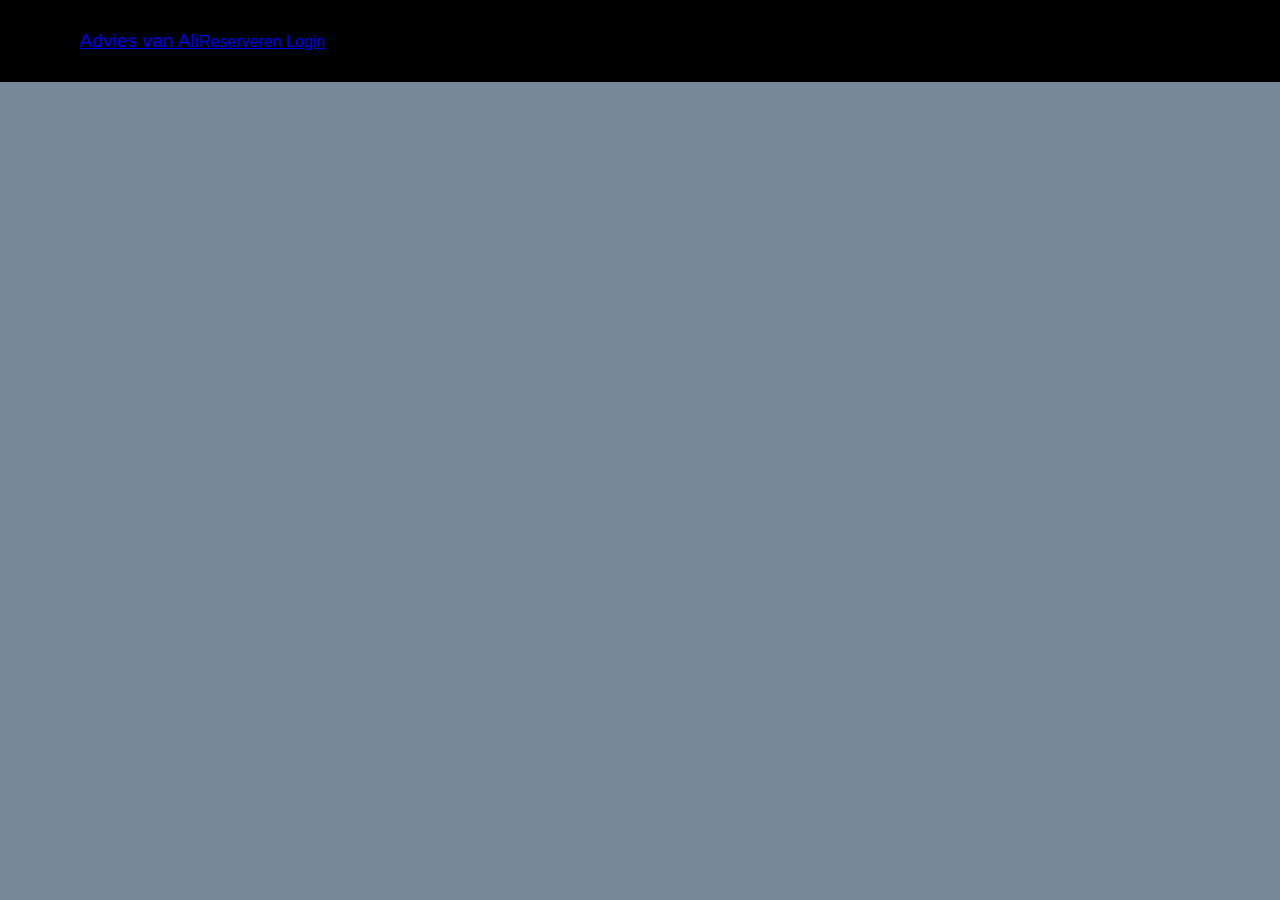
==== Abukar/contact2.html @ 405352bc "add contact 2 pagina" ====
<!DOCTYPE html>
<html lang="en">
<head>
    <meta charset="UTF-8">
    <title>Neem Contact op!</title>
    <link rel = "stylesheet" href = "./contact2.css">
</head>
<body>
<main>
    <section class = "tha-nav">
        <div id = nav1>
            <a href="index.html">Advies van Ali</a>
        </div>
        <div id ="nav2">
            <a href="create.php"> Reserveren </a>
            <a href="login.php"> Login </a>
        </div>
    </section>
</main>
</body>
</html>
---- Abukar/contact2.css ----
body {
    background: lightslategrey;
    font-family: Arial, Helvetica, sans-serif;
    padding: 0;
    margin: 0;
}

.tha-nav{
    padding: 30px;
    background-color: black;
    display: flex;
    align-items: baseline;
}


#nav1 {
    display: flex;
    background-color: black;
    font-size: 1.2em;
}

#nav1 a {
    padding-left: 50px;
}

#nav1:hover {
    color:white;
}

#nav2 {
}

#nav2 a {
}
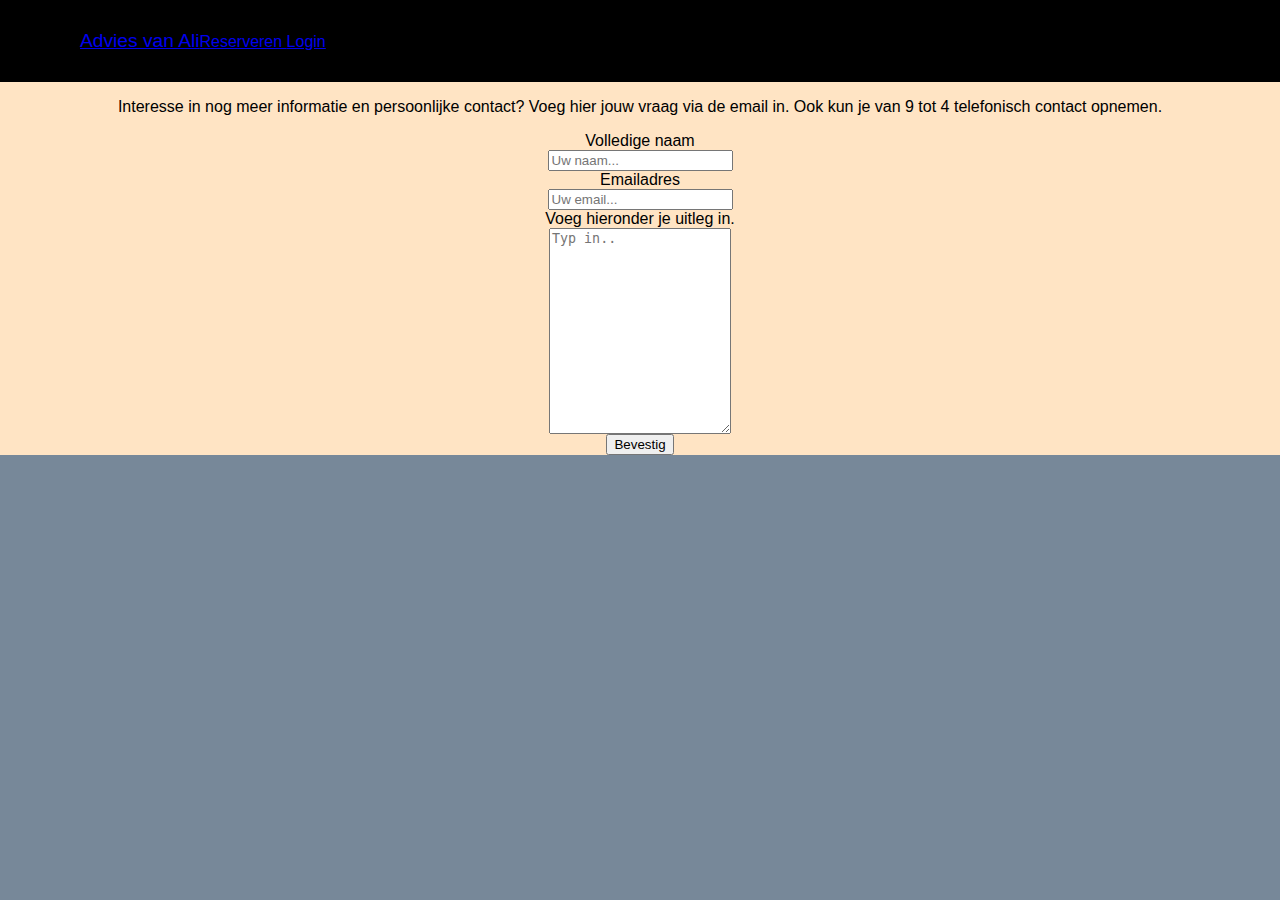
==== commit a71bb5f1: "add contact 2 pagina" ====
--- a/Abukar/contact2.html
+++ b/Abukar/contact2.html
@@ -16,6 +16,26 @@
             <a href="login.php"> Login </a>
         </div>
     </section>
+    <section class = "contact-section">
+        <div>
+            <p> Interesse in nog meer informatie en persoonlijke contact? Voeg hier jouw vraag via de email in.
+            Ook kun je van 9 tot 4  telefonisch contact opnemen. </p>
+        </div>
+        <form>
+        <div class = "contact-form">
+            <label for="fullname"> Volledige naam </label>
+            <input type="text" id="fullname" name="fullname" placeholder="Uw naam...">
+
+            <label for="email"> Emailadres </label>
+            <input type="text" id="email" name="email" placeholder="Uw email...">
+
+            <label for ="uitleg">Voeg hieronder je uitleg in.</label>
+            <textarea id ="uitleg" name="uitleg" placeholder="Typ in.." style="height:200px"></textarea>
+
+            <input type="submit" value="Bevestig">
+        </div>
+        </form>
+    </section>
 </main>
 </body>
 </html>--- a/Abukar/contact2.css
+++ b/Abukar/contact2.css
@@ -31,4 +31,17 @@
 }
 
 #nav2 a {
+}
+
+.contact-section {
+    background-color: bisque;
+    display: flex;
+    flex-direction: column;
+    align-items: center;
+}
+
+.contact-form {
+    display: flex;
+    flex-direction: column;
+    align-items: center;
 }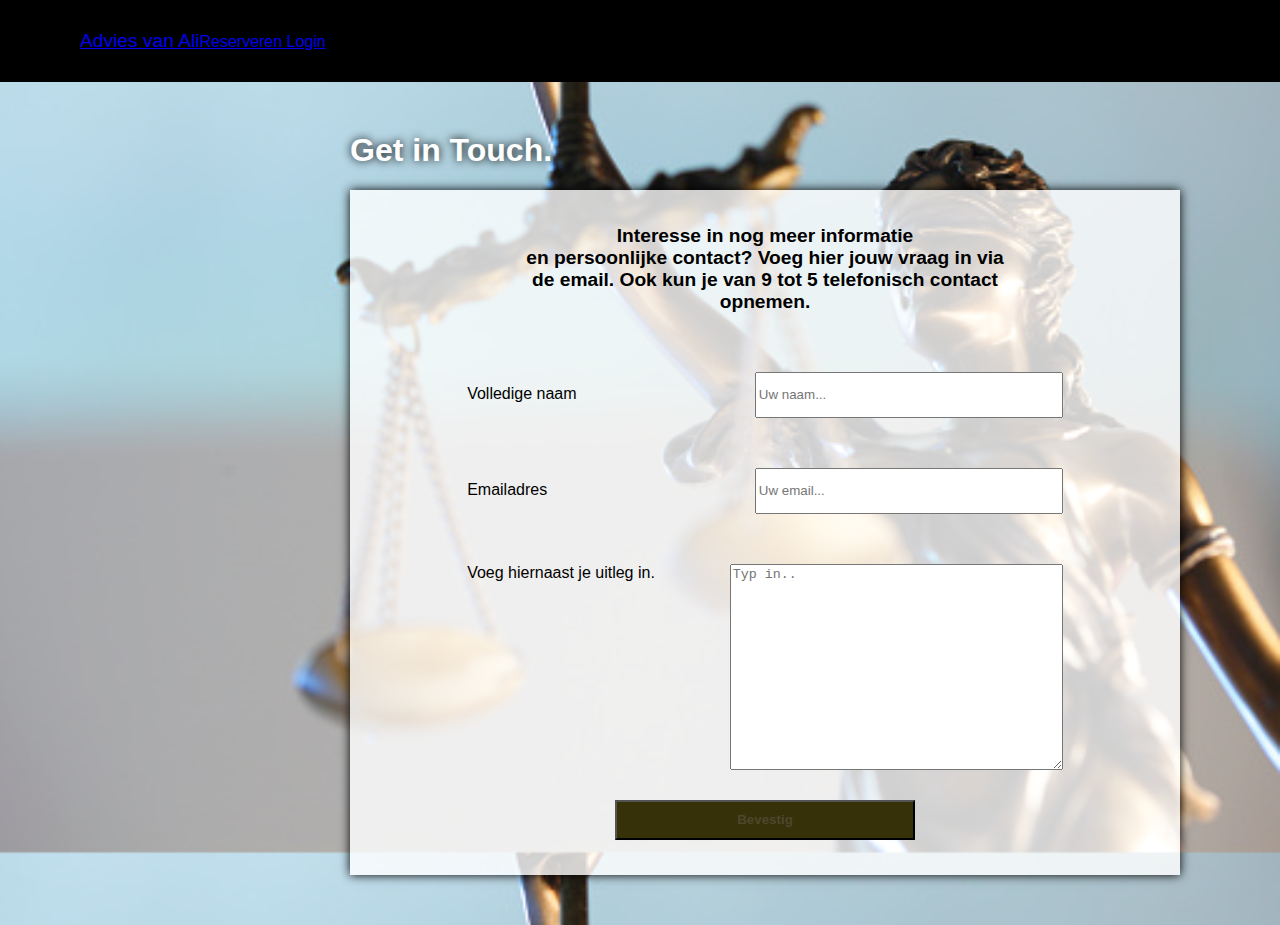
==== commit 9f1e84d2: "add contact 2 pagina" ====
--- a/Abukar/contact2.html
+++ b/Abukar/contact2.html
@@ -9,30 +9,43 @@
 <main>
     <section class = "tha-nav">
         <div id = nav1>
-            <a href="index.html">Advies van Ali</a>
+            <a href="index.php">Advies van Ali</a>
         </div>
         <div id ="nav2">
             <a href="create.php"> Reserveren </a>
             <a href="login.php"> Login </a>
         </div>
     </section>
+    <header>
+        <h1> Get in Touch. </h1>
+    </header>
     <section class = "contact-section">
         <div>
-            <p> Interesse in nog meer informatie en persoonlijke contact? Voeg hier jouw vraag via de email in.
-            Ook kun je van 9 tot 4  telefonisch contact opnemen. </p>
+            <p> Interesse in nog meer informatie <br> en persoonlijke contact? Voeg hier jouw vraag in via de email.
+            Ook kun je van 9 tot 5  telefonisch contact opnemen. </p>
         </div>
         <form>
         <div class = "contact-form">
-            <label for="fullname"> Volledige naam </label>
+            <div class = "contact-input">
+            <label for="fullname">Volledige naam</label>
             <input type="text" id="fullname" name="fullname" placeholder="Uw naam...">
+            </div>
 
-            <label for="email"> Emailadres </label>
+        <div class = "contact-input">
+
+            <label for="email">Emailadres</label>
             <input type="text" id="email" name="email" placeholder="Uw email...">
+        </div>
 
-            <label for ="uitleg">Voeg hieronder je uitleg in.</label>
-            <textarea id ="uitleg" name="uitleg" placeholder="Typ in.." style="height:200px"></textarea>
+        <div class = "contact-input">
+            <label for ="uitleg">Voeg hiernaast je uitleg in.</label>
+            <textarea id ="uitleg" name="uitleg" placeholder="Typ in.." style="height:200px" rows="3" cols="39" ></textarea>
+        </div>
 
+            <div id = "submitting">
             <input type="submit" value="Bevestig">
+            </div>
+
         </div>
         </form>
     </section>
--- a/Abukar/contact2.css
+++ b/Abukar/contact2.css
@@ -1,5 +1,6 @@
 body {
-    background: lightslategrey;
+    background-image: url("photos/justitia.jpg");
+    background-size: 100%;
     font-family: Arial, Helvetica, sans-serif;
     padding: 0;
     margin: 0;
@@ -10,6 +11,7 @@
     background-color: black;
     display: flex;
     align-items: baseline;
+    margin-bottom: 50px;
 }
 
 
@@ -33,15 +35,71 @@
 #nav2 a {
 }
 
+header {
+    margin-left: 350px;
+    color: white;
+    text-shadow:0px 0px 10px black;
+}
+
 .contact-section {
-    background-color: bisque;
+    padding: 15px;
+    margin-left: 350px;
+    width: 800px;
+    box-shadow: 0px 0px 10px black;
+    background-color: rgba(255, 255, 255, .8);
     display: flex;
     flex-direction: column;
     align-items: center;
+    text-align: center;
+    margin-bottom: 50px;
 }
+
+
+.contact-section p {
+    font-size: 1.2em;
+    font-weight: bold;
+    width: 500px;
+}
+
+.contact-section input {
+    width: 300px;
+    height: 40px;
+    justify-content: flex-start;
+}
+
+
+
 
 .contact-form {
     display: flex;
     flex-direction: column;
-    align-items: center;
+}
+
+
+form{
+    text-align: right;
+}
+
+.contact-input {
+    display:flex;
+    justify-content: space-between;
+    align-items: baseline;
+    padding: 10px;
+    margin-top: 30px;
+}
+
+.contact-input label {
+    margin-right: 75px;
+}
+
+#submitting {
+    display: flex;
+    justify-content: center;
+}
+
+#submitting input {
+    font-weight: 600;
+    background-color: #363108;
+    color: #4F462E;
+    margin: 20px;
 }